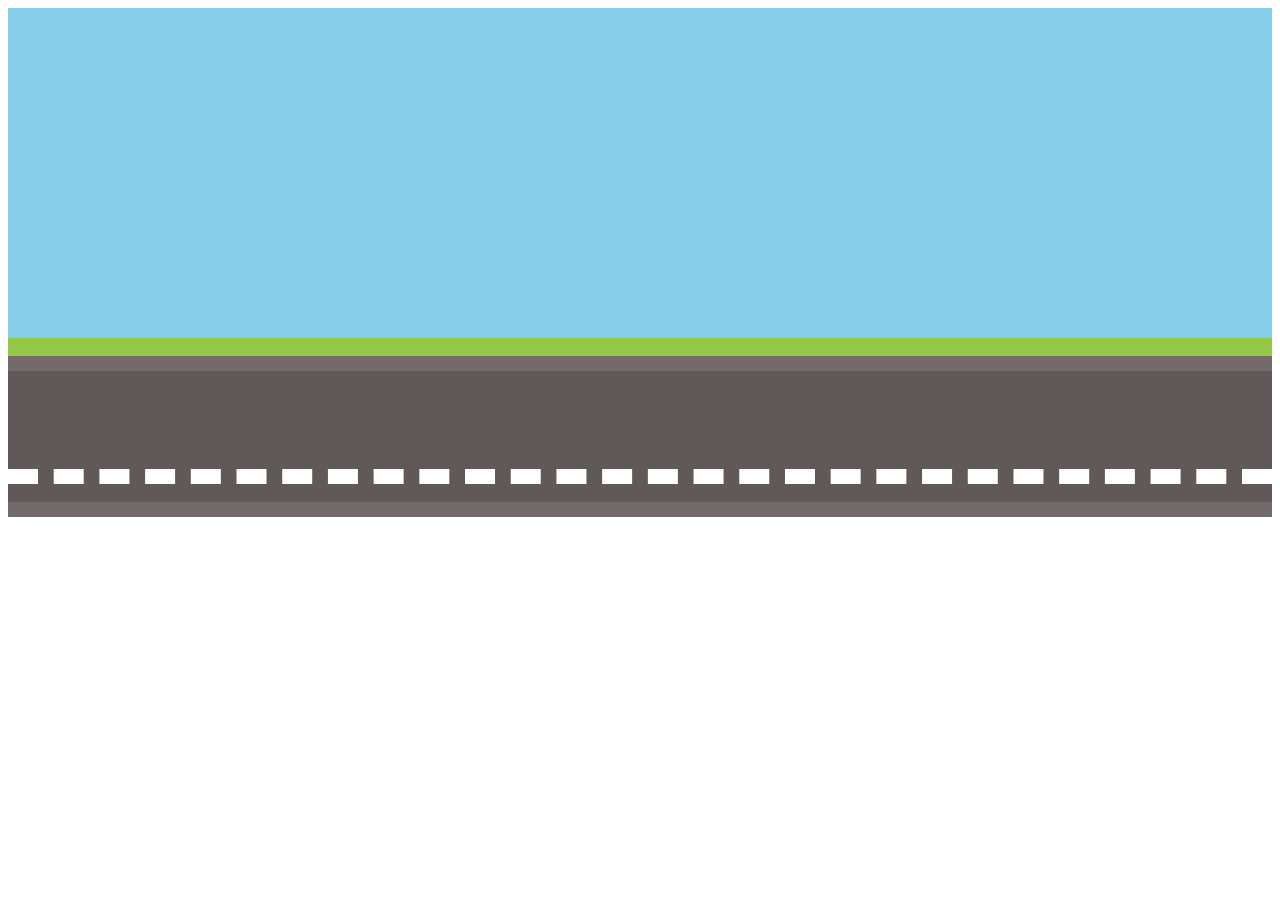
==== index.html @ 9479693c "Renamed file" ====
<!DOCTYPE html>
<html>
    <head>
        <link rel="stylesheet" href="styles.css">
        <title>Mario Race</title>
    </head>
    <body>
        <div class="sky">
            <img src="img/cloud33.png" class="cloud1" alt="">
            <img src="img/cloud33.png" class="cloud2" alt="">
        </div>
        <div class="grass">
            <img src="img/grass11.png" width="49.9%" class="grass1" alt="">
            <img src="img/grass11.png" width="49.8%" class="grass2" alt="">
            
        </div>
        <div class="road1">
            <img src="img/mario220.png" class="mario" alt="">
            
        </div>
        <div class="road2">
            <img src="img/lungi222.png" class="lungi" alt="">
        </div>
        
    </body>
</html>
---- styles.css ----
.sky{
    padding : 180px;
    padding-bottom: 150px;
    background-color: skyblue;    
}

.sky .cloud1{
   position : absolute;
   right : 10px;
   top : 150px;   
   opacity:60%;
   animation-name: wind2;
    animation-duration: 40s;
    animation-iteration-count: infinite;    
    /* animation-direction: reverse; */
}

.sky .cloud2{
    position : absolute;
    left : 50px;
    top : 30px; 
    scale :1.2; 
    animation-name: wind1;
    animation-duration: 30s;
    animation-iteration-count: infinite; 
 }

.grass{
    background-color: rgb(148, 201, 69);
}

.road1{
    border-top : solid 15px rgb(116, 106, 106);
    background-color: rgb(97, 88, 88);
    padding : 40px 0;
    border-bottom : dashed 15px white;    
}

.road2{
    border-bottom : solid 15px rgb(116, 106, 106);
    background-color: rgb(97, 88, 88);
    padding : 0;
}

.mario{
    padding-left:40px;
    animation-name: drive;
    animation-duration: 9.7s;
    
    animation-iteration-count: 1;
    
}

.lungi{
    
    animation-name: drive;
    animation-duration: 10s;
    
    animation-iteration-count: 1;
}

@keyframes drive{
    from{
        transform : translateX(40px)
    }
    to{
        transform : translateX(2500px)
    }
}

@keyframes wind1{
    from
    {left :100px}
    to
    {left: 120%}
}

@keyframes wind2{
    from
    {left :1900px}
    to
    {left: -40%}
}
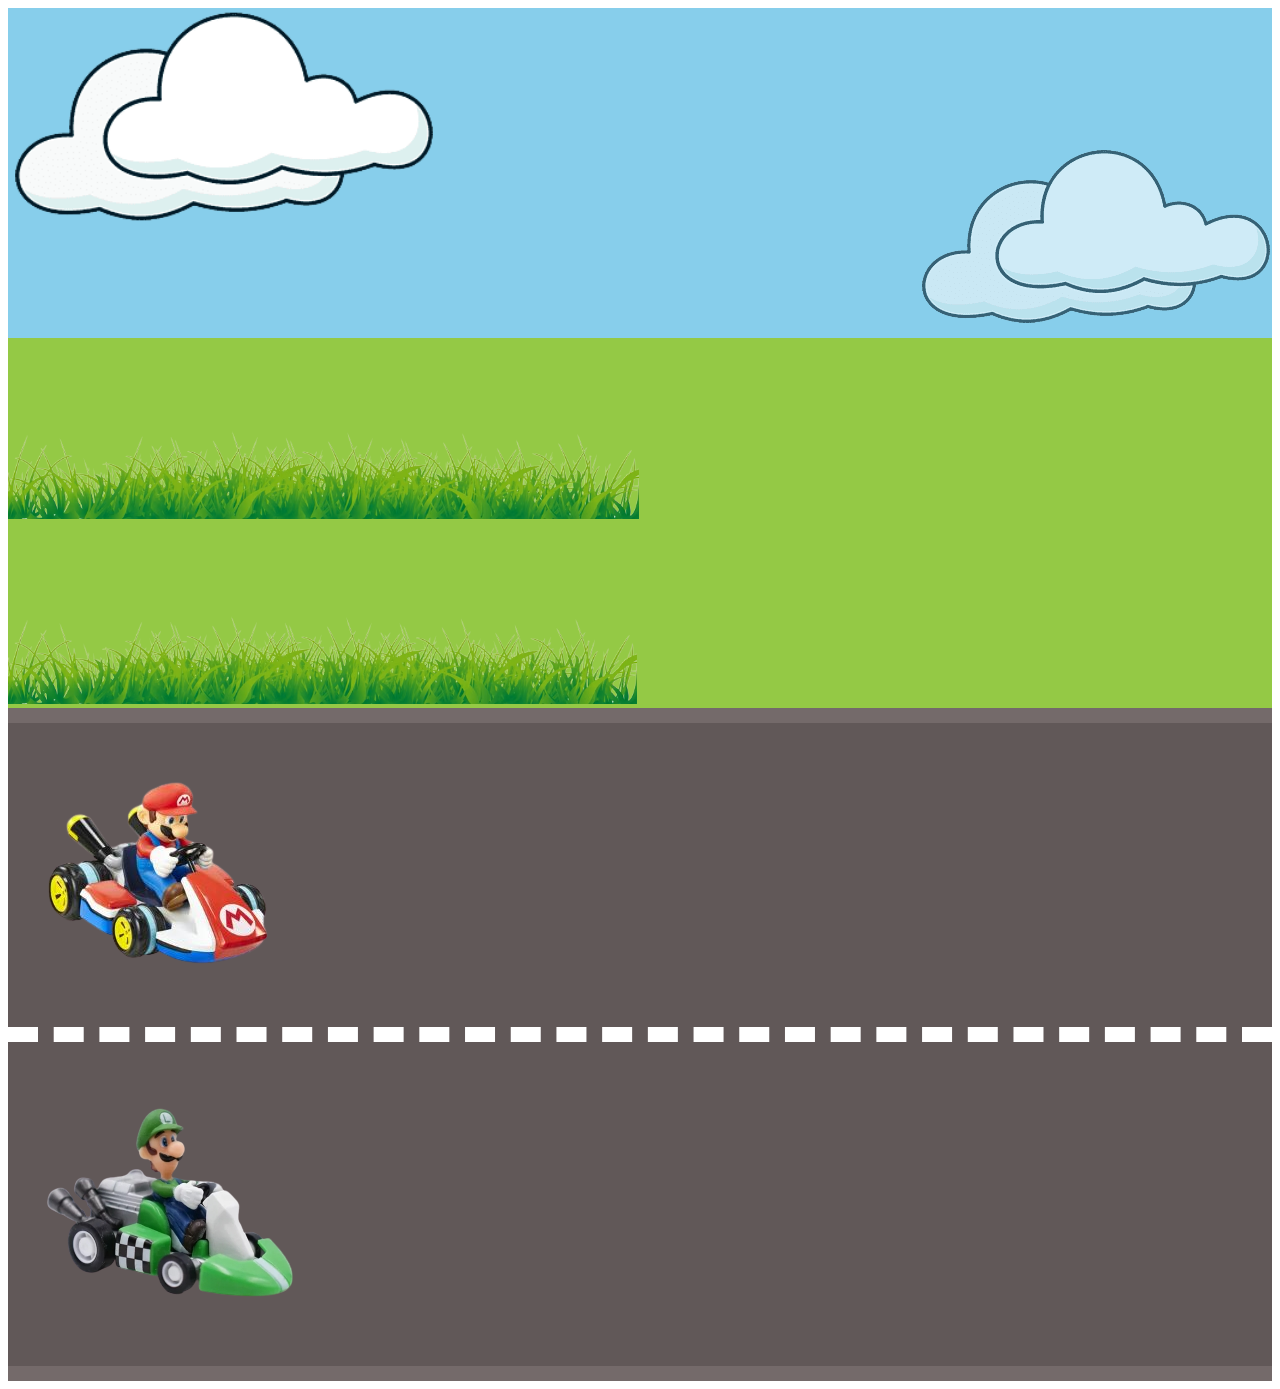
==== commit 4d00c3f1: "second cloud" ====
--- a/index.html
+++ b/index.html
@@ -6,20 +6,20 @@
     </head>
     <body>
         <div class="sky">
-            <img src="img/cloud33.png" class="cloud1" alt="">
-            <img src="img/cloud33.png" class="cloud2" alt="">
+            <img src="./img/cloud33.png" class="cloud1" alt="">
+            <img src="./img/cloud33.png" class="cloud2" alt="">
         </div>
         <div class="grass">
-            <img src="img/grass11.png" width="49.9%" class="grass1" alt="">
-            <img src="img/grass11.png" width="49.8%" class="grass2" alt="">
+            <img src="./img/grass11.png" width="49.9%" class="grass1" alt="">
+            <img src="./img/grass11.png" width="49.8%" class="grass2" alt="">
             
         </div>
         <div class="road1">
-            <img src="img/mario220.png" class="mario" alt="">
+            <img src="./img/mario220.png" class="mario" alt="">
             
         </div>
         <div class="road2">
-            <img src="img/lungi222.png" class="lungi" alt="">
+            <img src="./img/lungi222.png" class="lungi" alt="">
         </div>
         
     </body>
--- a/styles.css
+++ b/styles.css
@@ -1,3 +1,7 @@
+body{
+    max-width :100vw;
+}
+
 .sky{
     padding : 180px;
     padding-bottom: 150px;
